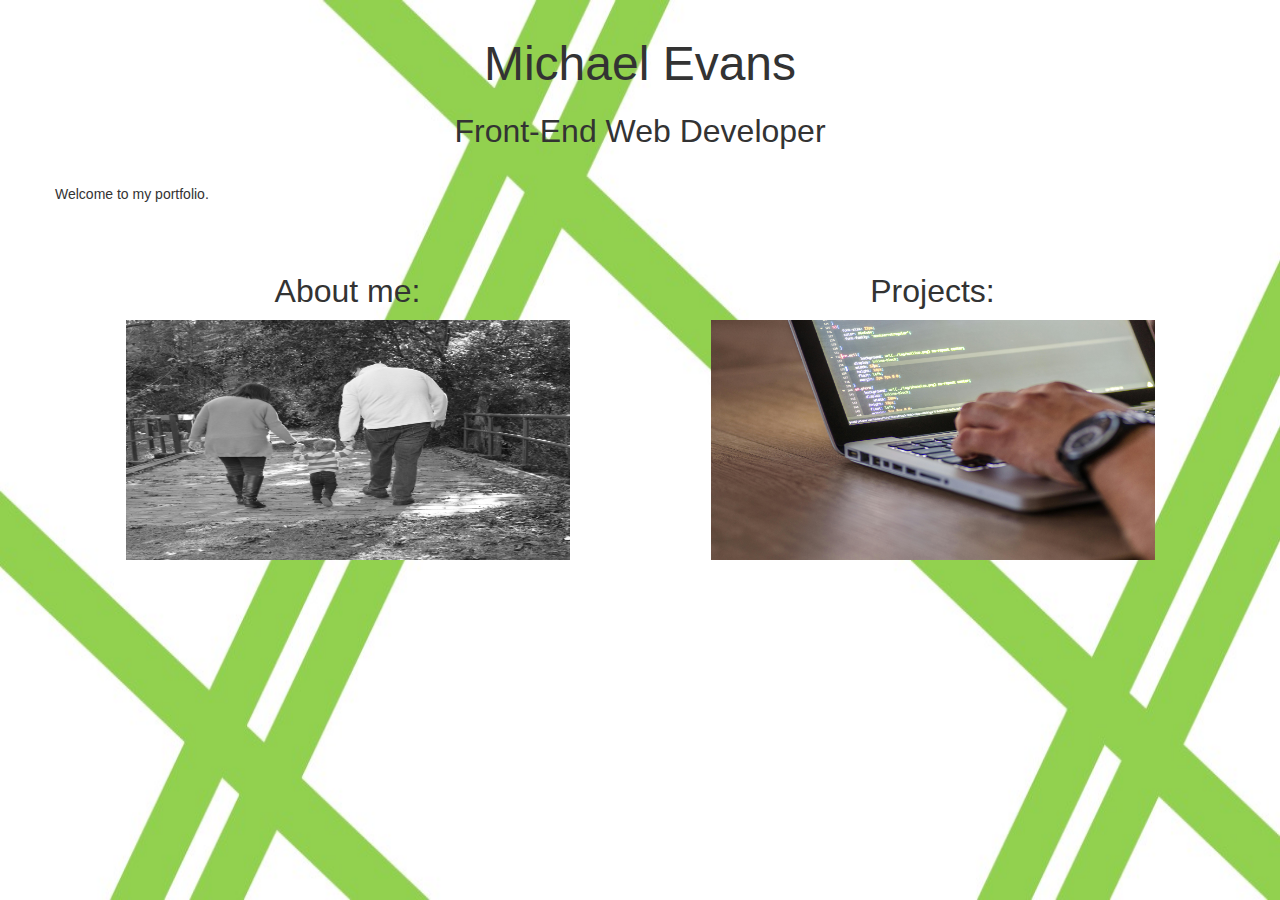
==== index.html @ abcf3bf6 "Portfolio" ====
<!DOCTYPE html>
<html lang="en">
    <head>
        <meta charset="utf-8">
        <meta name="viewport" content="width=device-width, initial-scale=1.0">
        <title>Mike Evans Portfolio</title>
        <link rel="stylesheet" href="home.css">
        <link rel="stylesheet" href="https://maxcdn.bootstrapcdn.com/bootstrap/3.4.1/css/bootstrap.min.css">
    </head>
    <body>
        <div class="container" id="intro">
            <div id="mike" class="row">
                <p>Michael Evans</p>
                <p style="font-size: 24pt;">Front-End Web Developer</p>
            </div>
            <div class="row" id="myintro">
                <p>Welcome to my portfolio.</p>
            </div>
            <div class="row" id="icons">
                <div class="col-md-6">
                    <p style=
                    "font-size: 24pt;
                     position: relative;
                     top: 5px;">
                     About me:
                    </p>
                    <a href="aboutme.html"><img src="images/family.jpeg"></a>
                </div>
                <div class="col-md-6">
                    <p style=
                    "font-size: 24pt;
                     position: relative;
                     top: 5px;">
                     Projects:
                    </p>
                    <a href="projects.html"><img src="images/projectspic.jpg"></a>
                </div>
            </div>
        </div>
        
        <script src="https://code.jquery.com/jquery-3.3.1.slim.min.js" integrity="sha384-q8i/X+965DzO0rT7abK41JStQIAqVgRVzpbzo5smXKp4YfRvH+8abtTE1Pi6jizo" crossorigin="anonymous"></script>
        <script src="https://cdn.jsdelivr.net/npm/popper.js@1.14.7/dist/umd/popper.min.js" integrity="sha384-UO2eT0CpHqdSJQ6hJty5KVphtPhzWj9WO1clHTMGa3JDZwrnQq4sF86dIHNDz0W1" crossorigin="anonymous"></script>
        <script src="https://cdn.jsdelivr.net/npm/bootstrap@4.3.1/dist/js/bootstrap.min.js" integrity="sha384-JjSmVgyd0p3pXB1rRibZUAYoIIy6OrQ6VrjIEaFf/nJGzIxFDsf4x0xIM+B07jRM" crossorigin="anonymous"></script>
    </body>
</html>
---- home.css ----
body {
    background-image: url(images/background.jpg);
    background-repeat: no-repeat;
    background-size: 100vw 100vh;
}
#mike {
    text-align: center;
}
#mike p {
    font-size: 36pt;
    position: relative;
    top: 30px;
}
#icons {
    position: relative;
    top: 100px;
}
.col-md-6 {
    height: 300px;
    text-align: center;
}
.col-md-6 img {
    width: 80%;
    height: 80%;
    transition-duration: 500ms;
}
.col-md-6 img:hover {
    width: 90%;
    height: 90%;
    box-shadow: -5px -5px 5px gray;
    transition-duration: 500ms;
}
#myintro {
    position: relative;
    top: 50px;
}
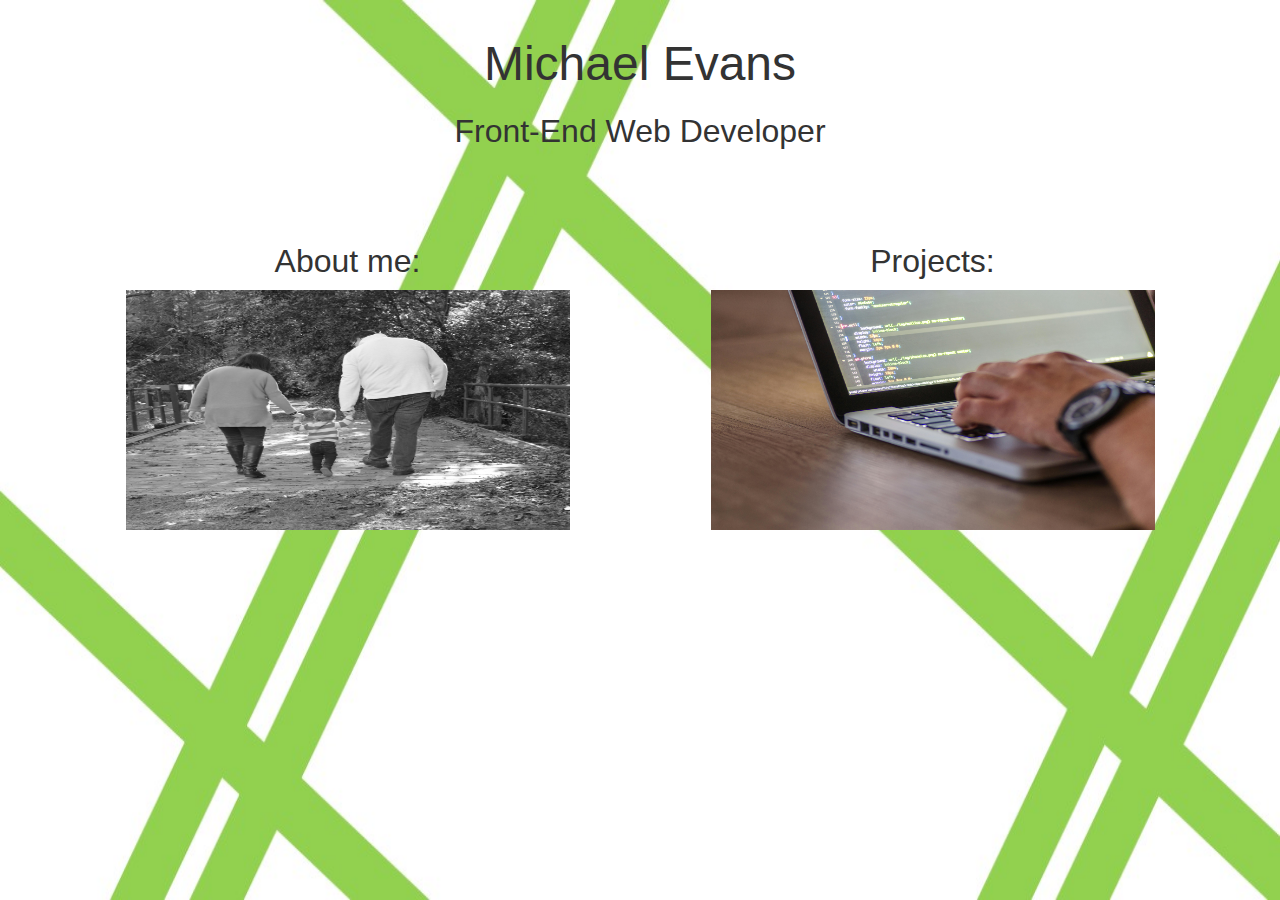
==== commit 98eeeb50: "Update index.html-remove "welcome to my portfolio"" ====
--- a/index.html
+++ b/index.html
@@ -14,7 +14,7 @@
                 <p style="font-size: 24pt;">Front-End Web Developer</p>
             </div>
             <div class="row" id="myintro">
-                <p>Welcome to my portfolio.</p>
+                
             </div>
             <div class="row" id="icons">
                 <div class="col-md-6">
@@ -42,4 +42,4 @@
         <script src="https://cdn.jsdelivr.net/npm/popper.js@1.14.7/dist/umd/popper.min.js" integrity="sha384-UO2eT0CpHqdSJQ6hJty5KVphtPhzWj9WO1clHTMGa3JDZwrnQq4sF86dIHNDz0W1" crossorigin="anonymous"></script>
         <script src="https://cdn.jsdelivr.net/npm/bootstrap@4.3.1/dist/js/bootstrap.min.js" integrity="sha384-JjSmVgyd0p3pXB1rRibZUAYoIIy6OrQ6VrjIEaFf/nJGzIxFDsf4x0xIM+B07jRM" crossorigin="anonymous"></script>
     </body>
-</html>+</html>
